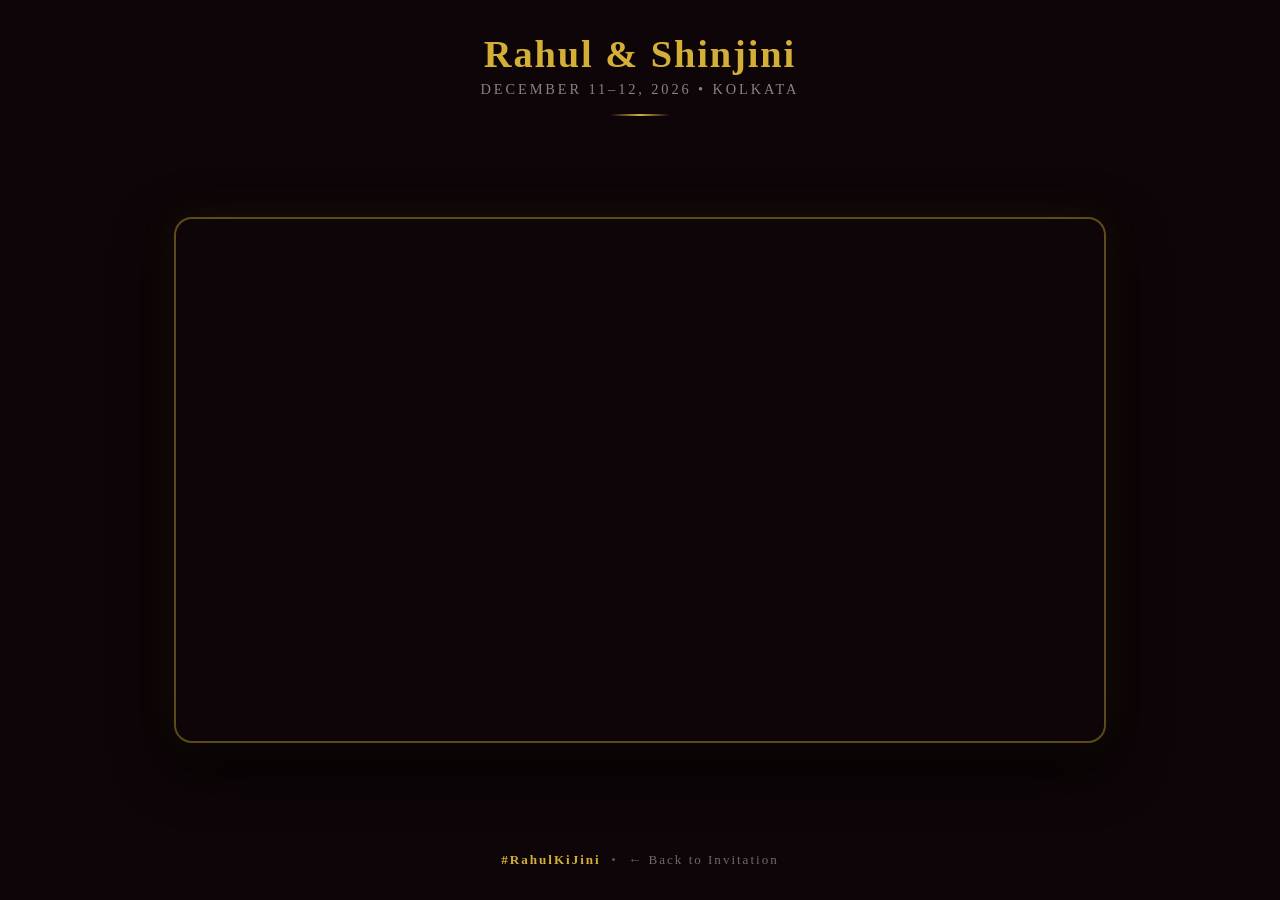
==== biye/index.html @ 19ac685b "Add /biye page with Canva video embed" ====
<!DOCTYPE html>
<html lang="en">
<head>
  <!-- Google tag (gtag.js) -->
  <script async src="https://www.googletagmanager.com/gtag/js?id=G-P59LHG3TJX"></script>
  <script>
    window.dataLayer = window.dataLayer || [];
    function gtag(){dataLayer.push(arguments);}
    gtag('js', new Date());
    gtag('config', 'G-P59LHG3TJX');
  </script>
  <meta charset="UTF-8" />
  <meta name="viewport" content="width=device-width, initial-scale=1.0" />
  <title>Biye | Rahul & Shinjini #RahulKiJini</title>
  <meta name="description" content="A special video for Rahul & Shinjini's wedding celebration. #RahulKiJini" />
  <meta property="og:title" content="Biye | Rahul & Shinjini" />
  <meta property="og:description" content="A special video for Rahul & Shinjini's wedding. #RahulKiJini" />
  <meta property="og:url" content="https://rahulkijini.com/biye/" />
  <link rel="icon" type="image/png" href="/wedding/assets/rs_monogram.png" />
  <style>
    * { box-sizing: border-box; margin: 0; padding: 0; }

    body {
      background: #0d0507;
      min-height: 100vh;
      display: flex;
      flex-direction: column;
      align-items: center;
      justify-content: center;
      font-family: 'Georgia', serif;
    }

    .header {
      text-align: center;
      padding: 2rem 1rem 1.5rem;
    }

    .header-title {
      font-size: clamp(1.6rem, 4vw, 2.4rem);
      color: #d4af37;
      letter-spacing: 0.05em;
      margin-bottom: 0.3rem;
    }

    .header-sub {
      font-size: 0.9rem;
      color: rgba(255,255,255,0.5);
      letter-spacing: 0.2em;
      text-transform: uppercase;
    }

    .divider {
      width: 60px;
      height: 2px;
      background: linear-gradient(90deg, transparent, #d4af37, transparent);
      margin: 1rem auto;
    }

    .iframe-wrapper {
      width: 100%;
      max-width: 960px;
      padding: 0 1rem 2rem;
      flex: 1;
      display: flex;
      align-items: center;
      justify-content: center;
    }

    .iframe-container {
      position: relative;
      width: 100%;
      padding-bottom: 56.25%; /* 16:9 */
      border-radius: 16px;
      overflow: hidden;
      box-shadow:
        0 0 0 2px rgba(212, 175, 55, 0.4),
        0 20px 60px rgba(0, 0, 0, 0.8),
        0 0 40px rgba(212, 175, 55, 0.1);
    }

    .iframe-container iframe {
      position: absolute;
      top: 0; left: 0;
      width: 100%;
      height: 100%;
      border: none;
    }

    .footer-note {
      text-align: center;
      padding: 1rem 1rem 2rem;
      color: rgba(255,255,255,0.3);
      font-size: 0.82rem;
      letter-spacing: 0.15em;
    }

    .hashtag {
      color: #d4af37;
      font-weight: bold;
    }
  </style>
</head>
<body>

  <div class="header">
    <h1 class="header-title">Rahul &amp; Shinjini</h1>
    <p class="header-sub">December 11–12, 2026 • Kolkata</p>
    <div class="divider"></div>
  </div>

  <div class="iframe-wrapper">
    <div class="iframe-container">
      <iframe
        src="https://canva.link/6eka3q0yctgzs7e"
        allow="autoplay; fullscreen"
        allowfullscreen
        loading="lazy"
        title="Rahul & Shinjini Wedding Video"
      ></iframe>
    </div>
  </div>

  <p class="footer-note">
    <span class="hashtag">#RahulKiJini</span> &nbsp;•&nbsp;
    <a href="/wedding/" style="color: rgba(255,255,255,0.4); text-decoration: none;">← Back to Invitation</a>
  </p>

</body>
</html>
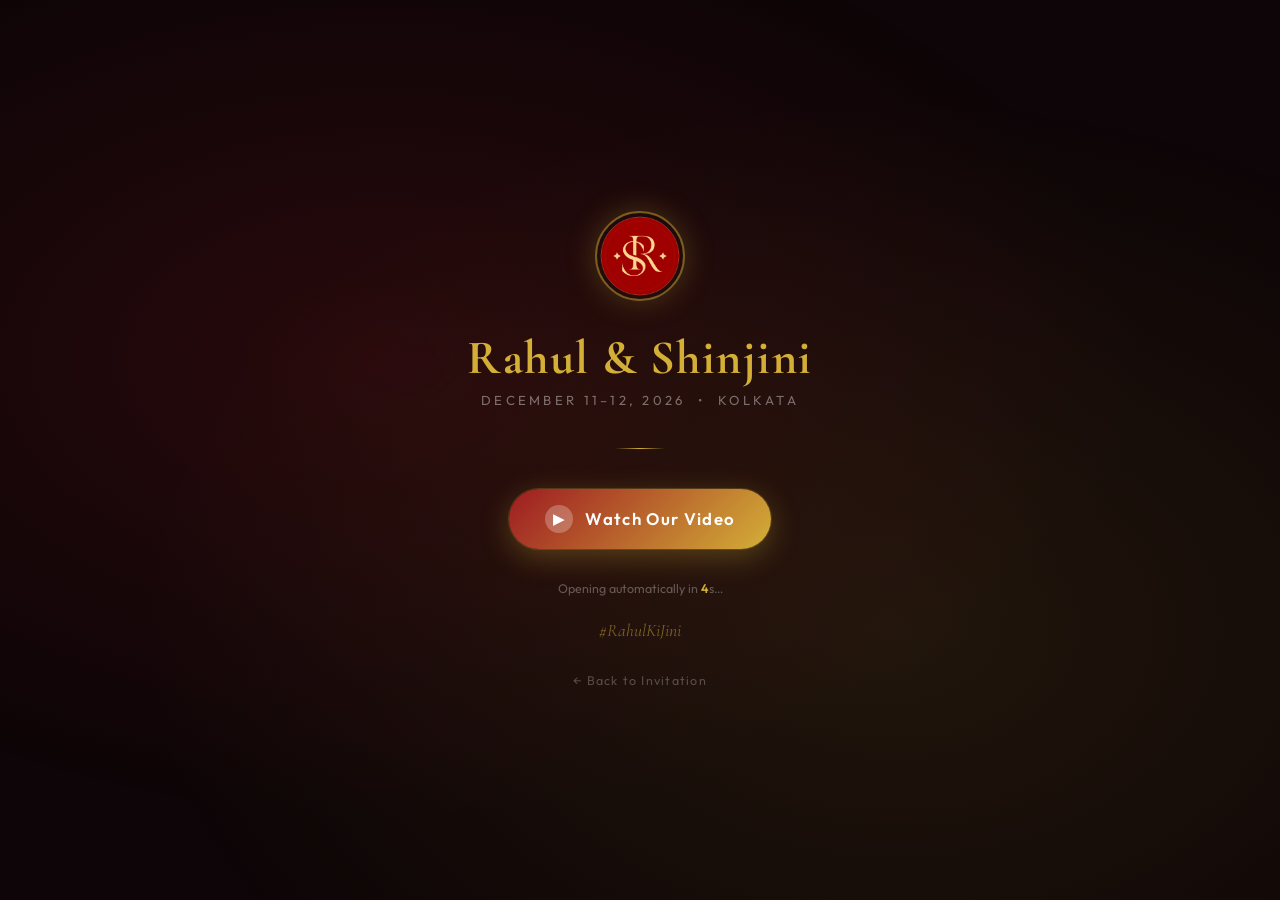
==== commit 53c32e59: "Replace /biye iframe with elegant auto-redirect landing page" ====
--- a/biye/index.html
+++ b/biye/index.html
@@ -18,6 +18,8 @@
   <meta property="og:url" content="https://rahulkijini.com/biye/" />
   <link rel="icon" type="image/png" href="/wedding/assets/rs_monogram.png" />
   <style>
+    @import url('https://fonts.googleapis.com/css2?family=Cormorant+Garamond:ital,wght@0,400;0,600;1,400&family=Outfit:wght@300;400;600&display=swap');
+
     * { box-sizing: border-box; margin: 0; padding: 0; }
 
     body {
@@ -27,103 +29,159 @@
       flex-direction: column;
       align-items: center;
       justify-content: center;
-      font-family: 'Georgia', serif;
+      font-family: 'Outfit', sans-serif;
+      overflow: hidden;
     }
 
-    .header {
-      text-align: center;
-      padding: 2rem 1rem 1.5rem;
+    /* Animated background petals */
+    .bg-glow {
+      position: fixed;
+      inset: 0;
+      background: radial-gradient(ellipse at 30% 40%, rgba(152,27,34,0.2) 0%, transparent 60%),
+                  radial-gradient(ellipse at 70% 70%, rgba(212,175,55,0.1) 0%, transparent 60%);
+      pointer-events: none;
     }
 
-    .header-title {
-      font-size: clamp(1.6rem, 4vw, 2.4rem);
-      color: #d4af37;
-      letter-spacing: 0.05em;
-      margin-bottom: 0.3rem;
+    .card {
+      position: relative;
+      z-index: 1;
+      text-align: center;
+      padding: 3rem 2.5rem;
+      max-width: 480px;
+      width: 90%;
     }
 
-    .header-sub {
-      font-size: 0.9rem;
-      color: rgba(255,255,255,0.5);
-      letter-spacing: 0.2em;
+    .logo {
+      width: 90px;
+      height: 90px;
+      object-fit: cover;
+      border-radius: 50%;
+      border: 2px solid rgba(212,175,55,0.5);
+      box-shadow: 0 0 30px rgba(212,175,55,0.25);
+      margin-bottom: 1.5rem;
+    }
+
+    .title {
+      font-family: 'Cormorant Garamond', serif;
+      font-size: clamp(2.2rem, 6vw, 3rem);
+      color: #d4af37;
+      margin-bottom: 0.3rem;
+      letter-spacing: 0.03em;
+    }
+
+    .subtitle {
+      font-size: 0.82rem;
+      color: rgba(255,255,255,0.4);
+      letter-spacing: 0.25em;
       text-transform: uppercase;
+      margin-bottom: 2.5rem;
     }
 
     .divider {
-      width: 60px;
-      height: 2px;
+      width: 50px;
+      height: 1px;
       background: linear-gradient(90deg, transparent, #d4af37, transparent);
-      margin: 1rem auto;
+      margin: 0 auto 2.5rem;
     }
 
-    .iframe-wrapper {
-      width: 100%;
-      max-width: 960px;
-      padding: 0 1rem 2rem;
-      flex: 1;
+    .play-btn {
+      display: inline-flex;
+      align-items: center;
+      gap: 0.8rem;
+      background: linear-gradient(135deg, #9e1b22, #d4af37);
+      color: #fff;
+      font-family: 'Outfit', sans-serif;
+      font-size: 1.05rem;
+      font-weight: 600;
+      letter-spacing: 0.08em;
+      padding: 1rem 2.2rem;
+      border-radius: 999px;
+      text-decoration: none;
+      box-shadow: 0 8px 30px rgba(212,175,55,0.3), 0 0 0 1px rgba(212,175,55,0.2);
+      transition: transform 0.2s ease, box-shadow 0.2s ease;
+      margin-bottom: 1.5rem;
+    }
+
+    .play-btn:hover {
+      transform: translateY(-3px) scale(1.03);
+      box-shadow: 0 14px 40px rgba(212,175,55,0.45), 0 0 0 1px rgba(212,175,55,0.3);
+    }
+
+    .play-icon {
+      width: 28px;
+      height: 28px;
+      background: rgba(255,255,255,0.25);
+      border-radius: 50%;
       display: flex;
       align-items: center;
       justify-content: center;
+      font-size: 0.9rem;
+      padding-left: 2px;
     }
 
-    .iframe-container {
-      position: relative;
-      width: 100%;
-      padding-bottom: 56.25%; /* 16:9 */
-      border-radius: 16px;
-      overflow: hidden;
-      box-shadow:
-        0 0 0 2px rgba(212, 175, 55, 0.4),
-        0 20px 60px rgba(0, 0, 0, 0.8),
-        0 0 40px rgba(212, 175, 55, 0.1);
+    .redirect-note {
+      font-size: 0.78rem;
+      color: rgba(255,255,255,0.3);
+      margin-top: 0.5rem;
     }
 
-    .iframe-container iframe {
-      position: absolute;
-      top: 0; left: 0;
-      width: 100%;
-      height: 100%;
-      border: none;
+    .countdown {
+      color: #d4af37;
+      font-weight: 600;
     }
 
-    .footer-note {
-      text-align: center;
-      padding: 1rem 1rem 2rem;
-      color: rgba(255,255,255,0.3);
-      font-size: 0.82rem;
-      letter-spacing: 0.15em;
+    .back-link {
+      display: inline-block;
+      margin-top: 2rem;
+      font-size: 0.78rem;
+      color: rgba(255,255,255,0.25);
+      text-decoration: none;
+      letter-spacing: 0.1em;
+      transition: color 0.2s;
     }
 
+    .back-link:hover { color: rgba(255,255,255,0.5); }
+
     .hashtag {
-      color: #d4af37;
-      font-weight: bold;
+      font-family: 'Cormorant Garamond', serif;
+      font-style: italic;
+      font-size: 1.1rem;
+      color: rgba(212,175,55,0.5);
+      margin-top: 1.5rem;
     }
   </style>
 </head>
 <body>
+  <div class="bg-glow"></div>
 
-  <div class="header">
-    <h1 class="header-title">Rahul &amp; Shinjini</h1>
-    <p class="header-sub">December 11–12, 2026 • Kolkata</p>
+  <div class="card">
+    <img src="/wedding/assets/rs_monogram.png" alt="RS Monogram" class="logo" />
+    <h1 class="title">Rahul &amp; Shinjini</h1>
+    <p class="subtitle">December 11–12, 2026 &nbsp;•&nbsp; Kolkata</p>
     <div class="divider"></div>
+
+    <a href="https://canva.link/6eka3q0yctgzs7e" id="play-btn" class="play-btn" target="_blank" rel="noopener">
+      <span class="play-icon">▶</span>
+      Watch Our Video
+    </a>
+
+    <p class="redirect-note">Opening automatically in <span class="countdown" id="count">5</span>s…</p>
+    <p class="hashtag">#RahulKiJini</p>
+    <a href="/wedding/" class="back-link">← Back to Invitation</a>
   </div>
 
-  <div class="iframe-wrapper">
-    <div class="iframe-container">
-      <iframe
-        src="https://canva.link/6eka3q0yctgzs7e"
-        allow="autoplay; fullscreen"
-        allowfullscreen
-        loading="lazy"
-        title="Rahul & Shinjini Wedding Video"
-      ></iframe>
-    </div>
-  </div>
-
-  <p class="footer-note">
-    <span class="hashtag">#RahulKiJini</span> &nbsp;•&nbsp;
-    <a href="/wedding/" style="color: rgba(255,255,255,0.4); text-decoration: none;">← Back to Invitation</a>
-  </p>
-
+  <script>
+    const target = 'https://canva.link/6eka3q0yctgzs7e';
+    let n = 5;
+    const el = document.getElementById('count');
+    const timer = setInterval(() => {
+      n--;
+      el.textContent = n;
+      if (n <= 0) {
+        clearInterval(timer);
+        window.location.href = target;
+      }
+    }, 1000);
+  </script>
 </body>
 </html>
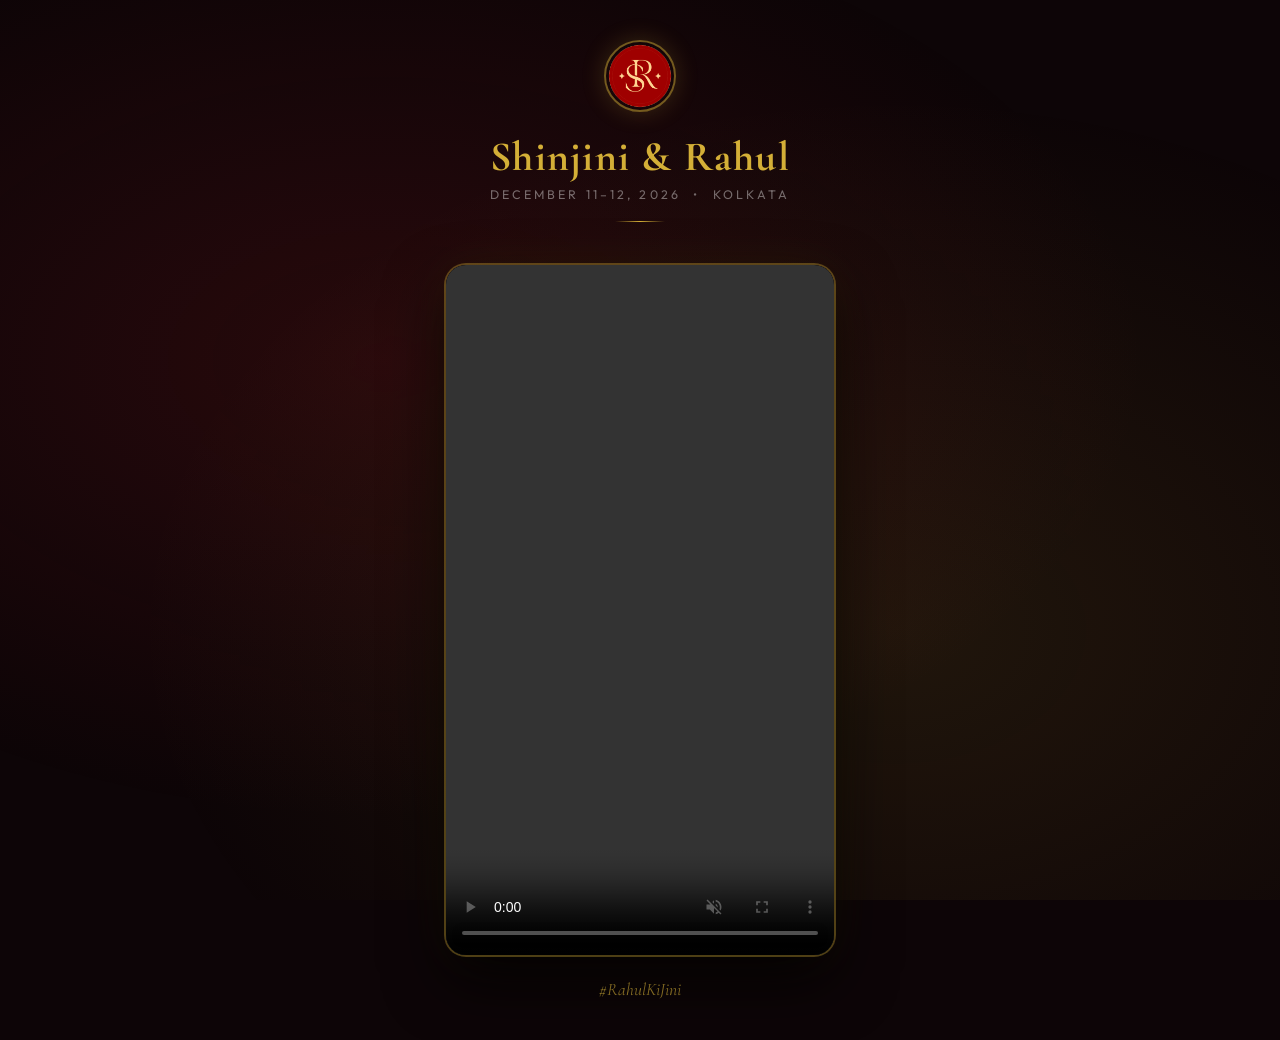
==== commit f3712769: "Update event cards, portrait video player, biye page improvements" ====
--- a/biye/index.html
+++ b/biye/index.html
@@ -11,10 +11,10 @@
   </script>
   <meta charset="UTF-8" />
   <meta name="viewport" content="width=device-width, initial-scale=1.0" />
-  <title>Biye | Rahul & Shinjini #RahulKiJini</title>
-  <meta name="description" content="A special video for Rahul & Shinjini's wedding celebration. #RahulKiJini" />
-  <meta property="og:title" content="Biye | Rahul & Shinjini" />
-  <meta property="og:description" content="A special video for Rahul & Shinjini's wedding. #RahulKiJini" />
+  <title>Biye | Shinjini & Rahul #RahulKiJini</title>
+  <meta name="description" content="A special video for Shinjini & Rahul's wedding celebration. #RahulKiJini" />
+  <meta property="og:title" content="Biye | Shinjini & Rahul" />
+  <meta property="og:description" content="A special video for Shinjini & Rahul's wedding. #RahulKiJini" />
   <meta property="og:url" content="https://rahulkijini.com/biye/" />
   <link rel="icon" type="image/png" href="/wedding/assets/rs_monogram.png" />
   <style>
@@ -30,10 +30,8 @@
       align-items: center;
       justify-content: center;
       font-family: 'Outfit', sans-serif;
-      overflow: hidden;
     }
 
-    /* Animated background petals */
     .bg-glow {
       position: fixed;
       inset: 0;
@@ -42,97 +40,106 @@
       pointer-events: none;
     }
 
-    .card {
+    .header {
       position: relative;
       z-index: 1;
       text-align: center;
-      padding: 3rem 2.5rem;
-      max-width: 480px;
-      width: 90%;
+      padding: 2.5rem 1rem 1.5rem;
     }
 
     .logo {
-      width: 90px;
-      height: 90px;
+      width: 72px;
+      height: 72px;
       object-fit: cover;
       border-radius: 50%;
       border: 2px solid rgba(212,175,55,0.5);
-      box-shadow: 0 0 30px rgba(212,175,55,0.25);
-      margin-bottom: 1.5rem;
+      box-shadow: 0 0 25px rgba(212,175,55,0.2);
+      margin-bottom: 1rem;
     }
 
     .title {
       font-family: 'Cormorant Garamond', serif;
-      font-size: clamp(2.2rem, 6vw, 3rem);
+      font-size: clamp(1.8rem, 5vw, 2.6rem);
       color: #d4af37;
+      letter-spacing: 0.03em;
       margin-bottom: 0.3rem;
-      letter-spacing: 0.03em;
     }
 
     .subtitle {
-      font-size: 0.82rem;
+      font-size: 0.78rem;
       color: rgba(255,255,255,0.4);
       letter-spacing: 0.25em;
       text-transform: uppercase;
-      margin-bottom: 2.5rem;
     }
 
     .divider {
       width: 50px;
       height: 1px;
       background: linear-gradient(90deg, transparent, #d4af37, transparent);
-      margin: 0 auto 2.5rem;
+      margin: 1.2rem auto;
     }
 
-    .play-btn {
-      display: inline-flex;
-      align-items: center;
-      gap: 0.8rem;
-      background: linear-gradient(135deg, #9e1b22, #d4af37);
-      color: #fff;
-      font-family: 'Outfit', sans-serif;
-      font-size: 1.05rem;
-      font-weight: 600;
-      letter-spacing: 0.08em;
-      padding: 1rem 2.2rem;
-      border-radius: 999px;
-      text-decoration: none;
-      box-shadow: 0 8px 30px rgba(212,175,55,0.3), 0 0 0 1px rgba(212,175,55,0.2);
-      transition: transform 0.2s ease, box-shadow 0.2s ease;
-      margin-bottom: 1.5rem;
+    /* Video player — portrait 9:16 */
+    .video-wrapper {
+      position: relative;
+      z-index: 1;
+      width: 100%;
+      max-width: 420px;   /* constrained on desktop */
+      padding: 0 1rem;
     }
 
-    .play-btn:hover {
-      transform: translateY(-3px) scale(1.03);
-      box-shadow: 0 14px 40px rgba(212,175,55,0.45), 0 0 0 1px rgba(212,175,55,0.3);
+    .video-container {
+      position: relative;
+      width: 100%;
+      padding-bottom: 177.78%;  /* 9:16 portrait ratio */
+      border-radius: 20px;
+      overflow: hidden;
+      box-shadow:
+        0 0 0 2px rgba(212,175,55,0.35),
+        0 25px 60px rgba(0,0,0,0.85),
+        0 0 50px rgba(212,175,55,0.08);
     }
 
-    .play-icon {
-      width: 28px;
-      height: 28px;
-      background: rgba(255,255,255,0.25);
-      border-radius: 50%;
+    .video-container video {
+      position: absolute;
+      top: 0; left: 0;
+      width: 100%;
+      height: 100%;
+      background: #000;
+      object-fit: cover;
+    }
+
+    /* On small phones, use more of the screen width */
+    @media (max-width: 480px) {
+      .video-wrapper {
+        max-width: 100%;
+        padding: 0 0.5rem;
+      }
+      .video-container {
+        border-radius: 14px;
+      }
+    }
+
+    .footer-note {
+      position: relative;
+      z-index: 1;
+      text-align: center;
+      padding: 1.5rem 1rem 2.5rem;
       display: flex;
       align-items: center;
+      gap: 1.2rem;
+      flex-wrap: wrap;
       justify-content: center;
-      font-size: 0.9rem;
-      padding-left: 2px;
     }
 
-    .redirect-note {
-      font-size: 0.78rem;
-      color: rgba(255,255,255,0.3);
-      margin-top: 0.5rem;
-    }
-
-    .countdown {
-      color: #d4af37;
-      font-weight: 600;
+    .hashtag {
+      font-family: 'Cormorant Garamond', serif;
+      font-style: italic;
+      font-size: 1.1rem;
+      color: rgba(212,175,55,0.6);
     }
 
     .back-link {
-      display: inline-block;
-      margin-top: 2rem;
       font-size: 0.78rem;
       color: rgba(255,255,255,0.25);
       text-decoration: none;
@@ -141,47 +148,50 @@
     }
 
     .back-link:hover { color: rgba(255,255,255,0.5); }
-
-    .hashtag {
-      font-family: 'Cormorant Garamond', serif;
-      font-style: italic;
-      font-size: 1.1rem;
-      color: rgba(212,175,55,0.5);
-      margin-top: 1.5rem;
-    }
   </style>
 </head>
 <body>
   <div class="bg-glow"></div>
 
-  <div class="card">
+  <div class="header">
     <img src="/wedding/assets/rs_monogram.png" alt="RS Monogram" class="logo" />
-    <h1 class="title">Rahul &amp; Shinjini</h1>
+    <h1 class="title">Shinjini &amp; Rahul</h1>
     <p class="subtitle">December 11–12, 2026 &nbsp;•&nbsp; Kolkata</p>
     <div class="divider"></div>
+  </div>
 
-    <a href="https://canva.link/6eka3q0yctgzs7e" id="play-btn" class="play-btn" target="_blank" rel="noopener">
-      <span class="play-icon">▶</span>
-      Watch Our Video
-    </a>
+  <div class="video-wrapper">
+    <div class="video-container">
+      <video
+        id="biye-video"
+        controls
+        autoplay
+        muted
+        playsinline
+        preload="auto"
+      >
+        <source src="wedding.mp4" type="video/mp4">
+        Your browser does not support the video tag.
+      </video>
+    </div>
+  </div>
 
-    <p class="redirect-note">Opening automatically in <span class="countdown" id="count">5</span>s…</p>
-    <p class="hashtag">#RahulKiJini</p>
-    <a href="/wedding/" class="back-link">← Back to Invitation</a>
+  <div class="footer-note">
+    <span class="hashtag">#RahulKiJini</span>
   </div>
 
   <script>
-    const target = 'https://canva.link/6eka3q0yctgzs7e';
-    let n = 5;
-    const el = document.getElementById('count');
-    const timer = setInterval(() => {
-      n--;
-      el.textContent = n;
-      if (n <= 0) {
-        clearInterval(timer);
-        window.location.href = target;
-      }
-    }, 1000);
+    // Autoplay starts muted (browser requirement).
+    // Unmute on first user interaction so sound plays naturally.
+    const vid = document.getElementById('biye-video');
+    const unmute = () => {
+      vid.muted = false;
+      document.removeEventListener('click', unmute);
+      document.removeEventListener('touchstart', unmute);
+    };
+    document.addEventListener('click', unmute);
+    document.addEventListener('touchstart', unmute);
   </script>
+
 </body>
 </html>
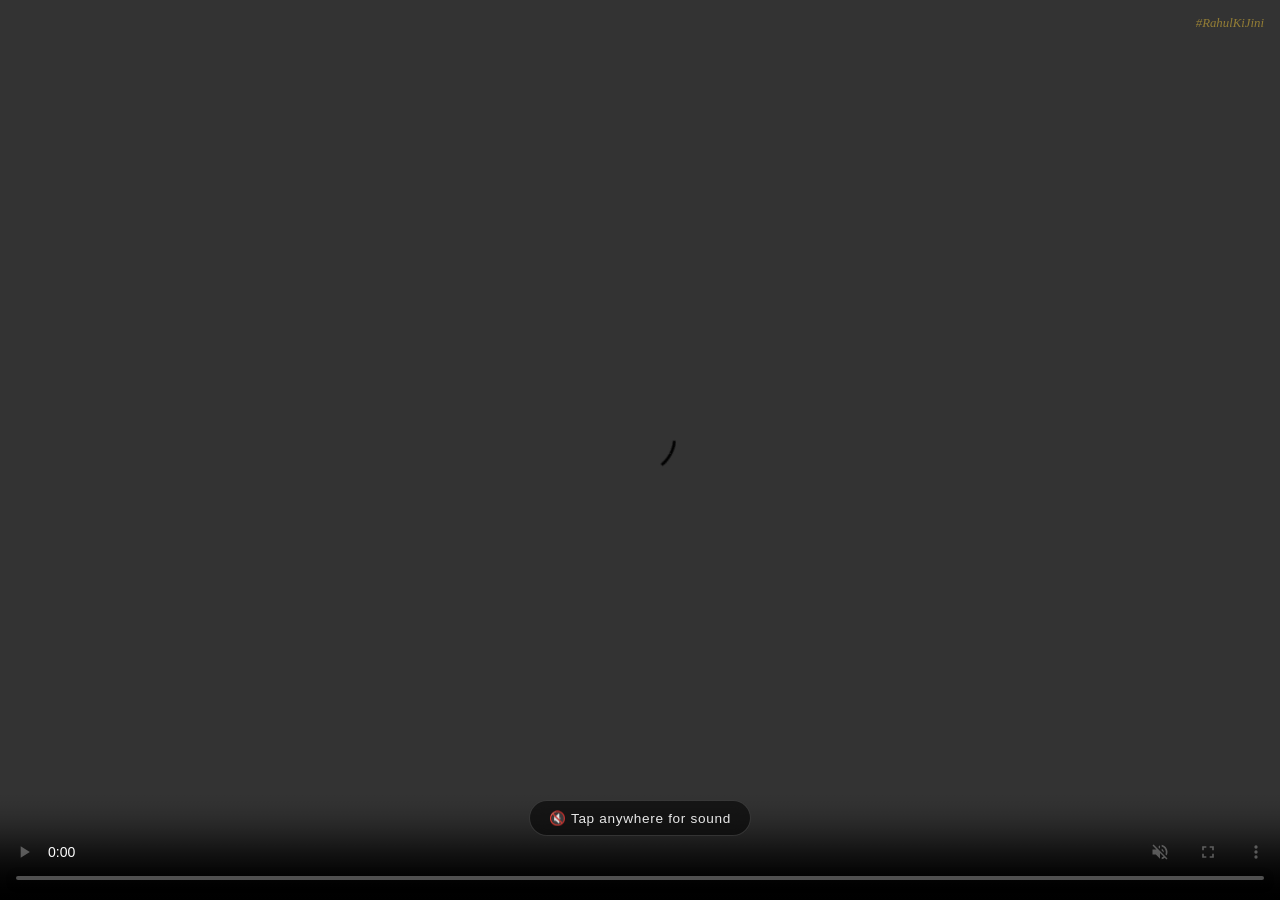
==== commit 6feb9dad: "Rename to Amader Meyer Biye, fullscreen video player" ====
--- a/biye/index.html
+++ b/biye/index.html
@@ -10,187 +10,127 @@
     gtag('config', 'G-P59LHG3TJX');
   </script>
   <meta charset="UTF-8" />
-  <meta name="viewport" content="width=device-width, initial-scale=1.0" />
-  <title>Biye | Shinjini & Rahul #RahulKiJini</title>
+  <meta name="viewport" content="width=device-width, initial-scale=1.0, viewport-fit=cover" />
+  <title>Amader Meyer Biye | Shinjini & Rahul #RahulKiJini</title>
   <meta name="description" content="A special video for Shinjini & Rahul's wedding celebration. #RahulKiJini" />
-  <meta property="og:title" content="Biye | Shinjini & Rahul" />
+  <meta property="og:title" content="Amader Meyer Biye | Shinjini & Rahul" />
   <meta property="og:description" content="A special video for Shinjini & Rahul's wedding. #RahulKiJini" />
   <meta property="og:url" content="https://rahulkijini.com/biye/" />
   <link rel="icon" type="image/png" href="/wedding/assets/rs_monogram.png" />
   <style>
-    @import url('https://fonts.googleapis.com/css2?family=Cormorant+Garamond:ital,wght@0,400;0,600;1,400&family=Outfit:wght@300;400;600&display=swap');
-
     * { box-sizing: border-box; margin: 0; padding: 0; }
 
-    body {
-      background: #0d0507;
-      min-height: 100vh;
-      display: flex;
-      flex-direction: column;
-      align-items: center;
-      justify-content: center;
-      font-family: 'Outfit', sans-serif;
+    html, body {
+      width: 100%;
+      height: 100%;
+      background: #000;
+      overflow: hidden;
     }
 
-    .bg-glow {
+    /* Video fills the full viewport */
+    #biye-video {
+      position: fixed;
+      top: 0; left: 0;
+      width: 100%;
+      height: 100%;
+      object-fit: contain;
+      background: #000;
+      z-index: 1;
+    }
+
+    /* Tap-to-unmute overlay — shown briefly at start */
+    #unmute-overlay {
       position: fixed;
       inset: 0;
-      background: radial-gradient(ellipse at 30% 40%, rgba(152,27,34,0.2) 0%, transparent 60%),
-                  radial-gradient(ellipse at 70% 70%, rgba(212,175,55,0.1) 0%, transparent 60%);
+      z-index: 10;
+      display: flex;
+      align-items: flex-end;
+      justify-content: center;
+      padding-bottom: env(safe-area-inset-bottom, 2rem);
+      padding-bottom: max(env(safe-area-inset-bottom), 2rem);
       pointer-events: none;
     }
 
-    .header {
-      position: relative;
-      z-index: 1;
-      text-align: center;
-      padding: 2.5rem 1rem 1.5rem;
+    #unmute-badge {
+      background: rgba(0,0,0,0.55);
+      backdrop-filter: blur(8px);
+      -webkit-backdrop-filter: blur(8px);
+      color: rgba(255,255,255,0.9);
+      font-family: -apple-system, 'Segoe UI', sans-serif;
+      font-size: 0.85rem;
+      letter-spacing: 0.05em;
+      padding: 0.55rem 1.2rem;
+      border-radius: 999px;
+      border: 1px solid rgba(255,255,255,0.15);
+      margin-bottom: 2rem;
+      opacity: 1;
+      transition: opacity 0.6s ease;
     }
 
-    .logo {
-      width: 72px;
-      height: 72px;
-      object-fit: cover;
-      border-radius: 50%;
-      border: 2px solid rgba(212,175,55,0.5);
-      box-shadow: 0 0 25px rgba(212,175,55,0.2);
-      margin-bottom: 1rem;
+    #unmute-badge.hidden {
+      opacity: 0;
     }
 
-    .title {
-      font-family: 'Cormorant Garamond', serif;
-      font-size: clamp(1.8rem, 5vw, 2.6rem);
-      color: #d4af37;
-      letter-spacing: 0.03em;
-      margin-bottom: 0.3rem;
+    /* Hashtag watermark */
+    #watermark {
+      position: fixed;
+      top: 1rem;
+      right: 1rem;
+      z-index: 5;
+      font-family: 'Georgia', serif;
+      font-style: italic;
+      font-size: 0.8rem;
+      color: rgba(212,175,55,0.6);
+      pointer-events: none;
     }
-
-    .subtitle {
-      font-size: 0.78rem;
-      color: rgba(255,255,255,0.4);
-      letter-spacing: 0.25em;
-      text-transform: uppercase;
-    }
-
-    .divider {
-      width: 50px;
-      height: 1px;
-      background: linear-gradient(90deg, transparent, #d4af37, transparent);
-      margin: 1.2rem auto;
-    }
-
-    /* Video player — portrait 9:16 */
-    .video-wrapper {
-      position: relative;
-      z-index: 1;
-      width: 100%;
-      max-width: 420px;   /* constrained on desktop */
-      padding: 0 1rem;
-    }
-
-    .video-container {
-      position: relative;
-      width: 100%;
-      padding-bottom: 177.78%;  /* 9:16 portrait ratio */
-      border-radius: 20px;
-      overflow: hidden;
-      box-shadow:
-        0 0 0 2px rgba(212,175,55,0.35),
-        0 25px 60px rgba(0,0,0,0.85),
-        0 0 50px rgba(212,175,55,0.08);
-    }
-
-    .video-container video {
-      position: absolute;
-      top: 0; left: 0;
-      width: 100%;
-      height: 100%;
-      background: #000;
-      object-fit: cover;
-    }
-
-    /* On small phones, use more of the screen width */
-    @media (max-width: 480px) {
-      .video-wrapper {
-        max-width: 100%;
-        padding: 0 0.5rem;
-      }
-      .video-container {
-        border-radius: 14px;
-      }
-    }
-
-    .footer-note {
-      position: relative;
-      z-index: 1;
-      text-align: center;
-      padding: 1.5rem 1rem 2.5rem;
-      display: flex;
-      align-items: center;
-      gap: 1.2rem;
-      flex-wrap: wrap;
-      justify-content: center;
-    }
-
-    .hashtag {
-      font-family: 'Cormorant Garamond', serif;
-      font-style: italic;
-      font-size: 1.1rem;
-      color: rgba(212,175,55,0.6);
-    }
-
-    .back-link {
-      font-size: 0.78rem;
-      color: rgba(255,255,255,0.25);
-      text-decoration: none;
-      letter-spacing: 0.1em;
-      transition: color 0.2s;
-    }
-
-    .back-link:hover { color: rgba(255,255,255,0.5); }
   </style>
 </head>
 <body>
-  <div class="bg-glow"></div>
 
-  <div class="header">
-    <img src="/wedding/assets/rs_monogram.png" alt="RS Monogram" class="logo" />
-    <h1 class="title">Shinjini &amp; Rahul</h1>
-    <p class="subtitle">December 11–12, 2026 &nbsp;•&nbsp; Kolkata</p>
-    <div class="divider"></div>
+  <video
+    id="biye-video"
+    autoplay
+    muted
+    playsinline
+    preload="auto"
+    controls
+  >
+    <source src="wedding.mp4" type="video/mp4">
+  </video>
+
+  <div id="unmute-overlay">
+    <div id="unmute-badge">🔇 Tap anywhere for sound</div>
   </div>
 
-  <div class="video-wrapper">
-    <div class="video-container">
-      <video
-        id="biye-video"
-        controls
-        autoplay
-        muted
-        playsinline
-        preload="auto"
-      >
-        <source src="wedding.mp4" type="video/mp4">
-        Your browser does not support the video tag.
-      </video>
-    </div>
-  </div>
-
-  <div class="footer-note">
-    <span class="hashtag">#RahulKiJini</span>
-  </div>
+  <div id="watermark">#RahulKiJini</div>
 
   <script>
-    // Autoplay starts muted (browser requirement).
-    // Unmute on first user interaction so sound plays naturally.
     const vid = document.getElementById('biye-video');
-    const unmute = () => {
+    const badge = document.getElementById('unmute-badge');
+
+    // Unmute + request fullscreen on first tap
+    const unlock = () => {
+      // Unmute
       vid.muted = false;
-      document.removeEventListener('click', unmute);
-      document.removeEventListener('touchstart', unmute);
+
+      // Request fullscreen
+      const el = vid;
+      if (el.requestFullscreen) el.requestFullscreen();
+      else if (el.webkitRequestFullscreen) el.webkitRequestFullscreen();
+      else if (el.webkitEnterFullscreen) el.webkitEnterFullscreen(); // iOS Safari
+
+      // Hide badge
+      badge.classList.add('hidden');
+
+      document.removeEventListener('click', unlock);
+      document.removeEventListener('touchstart', unlock);
     };
-    document.addEventListener('click', unmute);
-    document.addEventListener('touchstart', unmute);
+
+    document.addEventListener('click', unlock);
+    document.addEventListener('touchstart', unlock);
+
+    // Auto-hide badge after 5s even without tap
+    setTimeout(() => badge.classList.add('hidden'), 5000);
   </script>
 
 </body>
